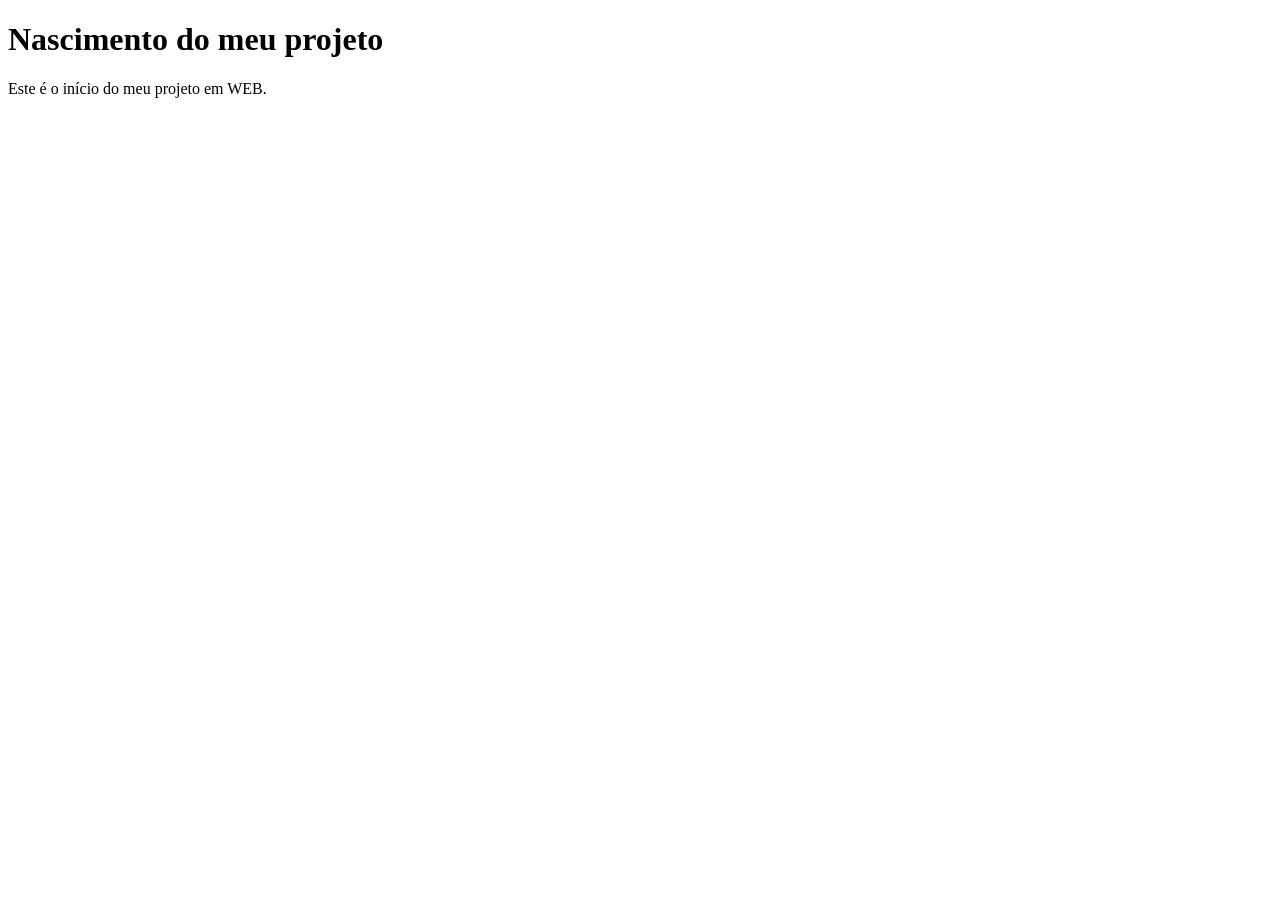
==== infraestructure/pages/index.html @ 52899d15 "ADD: Atividade 03 e alterações no README" ====
<!DOCTYPE html>
<html lang="pt-br">
<head>
    <meta charset="UTF-8">
    <meta name="viewport" content="width=device-width, initial-scale=1.0">
    <title>Nascimento do projeto</title>
    <link rel="icon" type="image/png" href="../assets/images/favicon.png">
</head>
<body>
    <h1>Nascimento do meu projeto</h1>
    
    <p>Este é o início do meu projeto em WEB.</p>
    
</body>
</html>
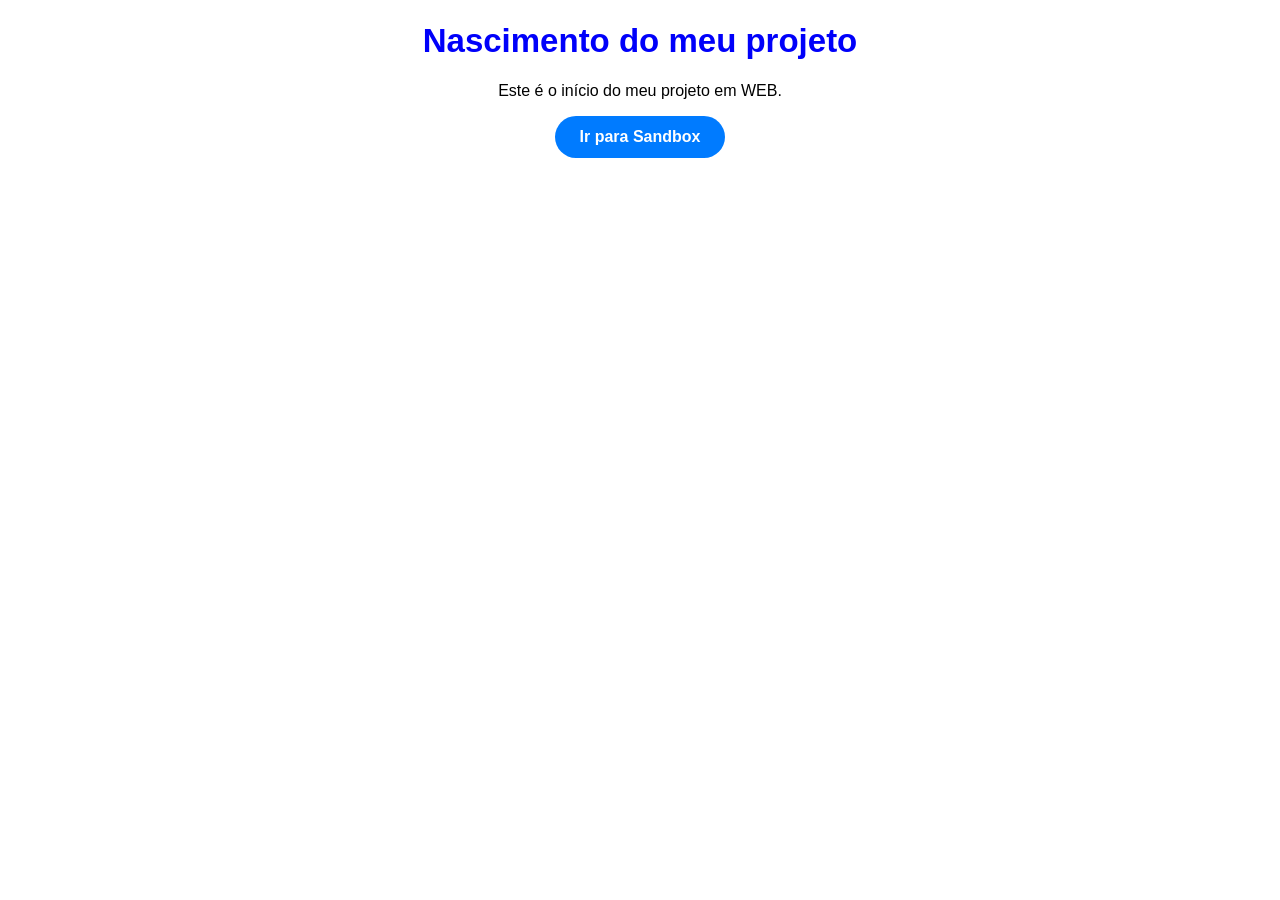
==== commit faf8d80c: "ADD: Atividade 04" ====
--- a/infraestructure/pages/index.html
+++ b/infraestructure/pages/index.html
@@ -3,13 +3,16 @@
 <head>
     <meta charset="UTF-8">
     <meta name="viewport" content="width=device-width, initial-scale=1.0">
-    <title>Nascimento do projeto</title>
+    <title>UltraGás</title>
     <link rel="icon" type="image/png" href="../assets/images/favicon.png">
+    <link rel="stylesheet" href="../assets/css/style.css">
 </head>
 <body>
     <h1>Nascimento do meu projeto</h1>
     
     <p>Este é o início do meu projeto em WEB.</p>
     
+    <a href="sandbox.html" class="btn">Ir para Sandbox</a>
+
 </body>
 </html>
--- a/infraestructure/assets/css/style.css
+++ b/infraestructure/assets/css/style.css
@@ -0,0 +1,46 @@
+body {
+    background-color: #ffffff;
+    font-family: Arial, sans-serif;
+    text-align: center;
+}
+
+h1 {
+    color: rgb(0, 0, 250);
+    font-size: 33px;
+}
+
+h2 {
+    color: #000000;
+}
+
+.btn-voltar {
+    display: inline-block;
+    padding: 10px 20px;
+    background-color: #007BFF;
+    color: rgb(0, 0, 0);
+    text-decoration: none;
+    font-weight: bold;
+    transition: 0.3s;
+    border-radius: 20px;
+}
+
+.btn-voltar:hover {
+    background-color: #0056b3;
+    transform: scale(1.05);
+}
+
+.btn {
+    display: inline-block;
+    padding: 12px 25px;
+    background-color: #007BFF;
+    color: white;
+    text-decoration: none;
+    border-radius: 50px;
+    font-weight: bold;
+    transition: 0.3s;
+}
+
+.btn:hover {
+    background-color: #0056b3;
+    transform: scale(1.05);
+}
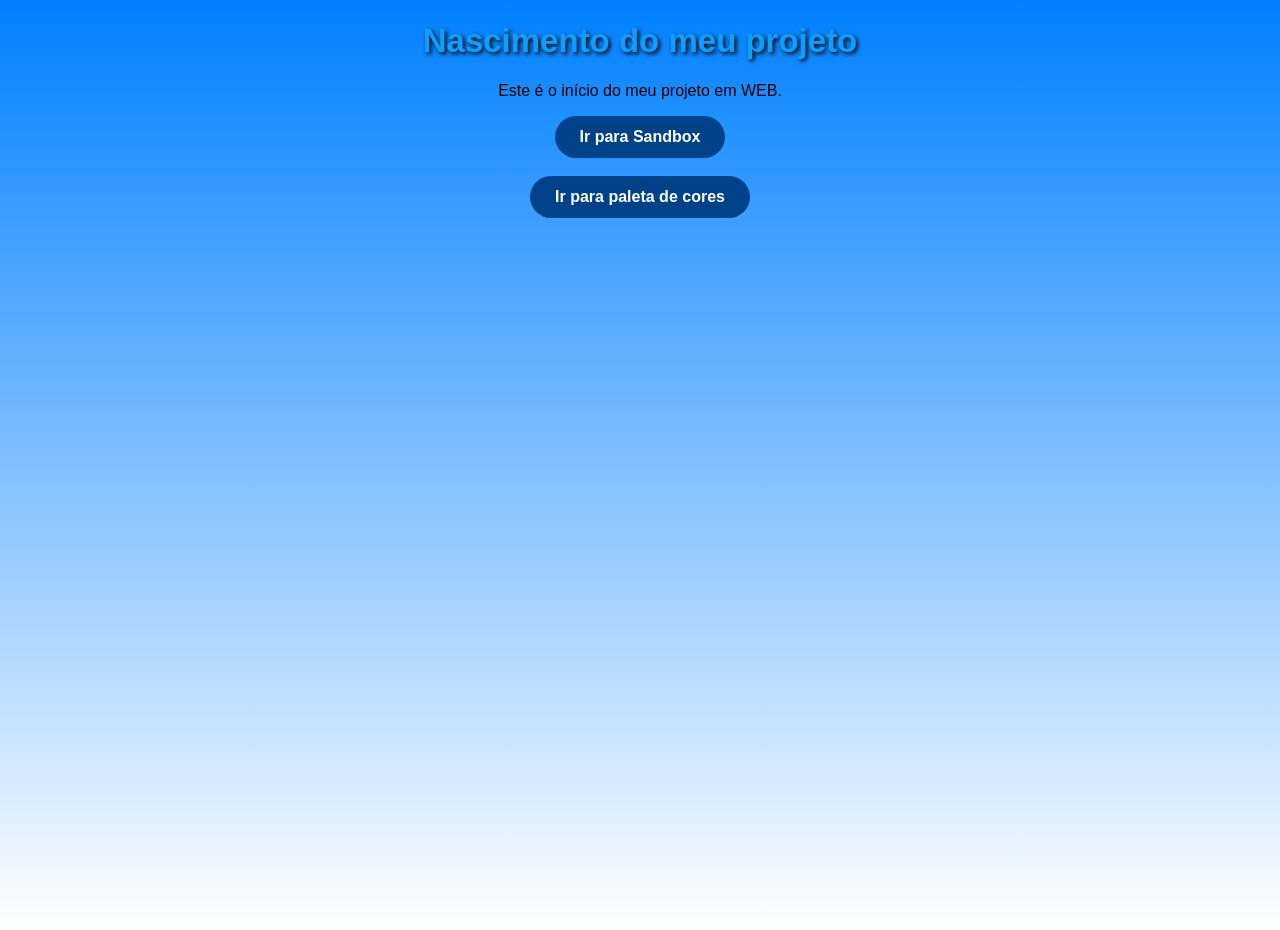
==== commit 77ca1d86: "ADD: Atividade 05" ====
--- a/infraestructure/pages/index.html
+++ b/infraestructure/pages/index.html
@@ -14,5 +14,9 @@
     
     <a href="sandbox.html" class="btn">Ir para Sandbox</a>
 
+    <br><br>
+
+    <a href="paleta.html" class="btn">Ir para paleta de cores</a>
+
 </body>
 </html>
--- a/infraestructure/assets/css/style.css
+++ b/infraestructure/assets/css/style.css
@@ -1,16 +1,18 @@
 body {
-    background-color: #ffffff;
+    background: linear-gradient(to bottom, #0080ff, white);
+    min-height: 100vh;
     font-family: Arial, sans-serif;
     text-align: center;
 }
 
 h1 {
-    color: rgb(0, 0, 250);
+    color: rgb(13, 159, 250);
     font-size: 33px;
+    text-shadow: 2px 2px 4px black;
 }
 
 h2 {
-    color: #000000;
+    color: #003063;
 }
 
 .btn-voltar {
@@ -32,7 +34,7 @@
 .btn {
     display: inline-block;
     padding: 12px 25px;
-    background-color: #007BFF;
+    background-color: #004289;
     color: white;
     text-decoration: none;
     border-radius: 50px;
@@ -43,4 +45,14 @@
 .btn:hover {
     background-color: #0056b3;
     transform: scale(1.05);
+}
+
+.texto-centro {
+    max-width: 600px;   /* limita a largura */
+    margin: 0 auto;     /* centraliza */
+    text-align: center; /* centraliza o texto */
+}
+
+.fonte-diferente {
+    font-family: 'Georgia', serif;
 }
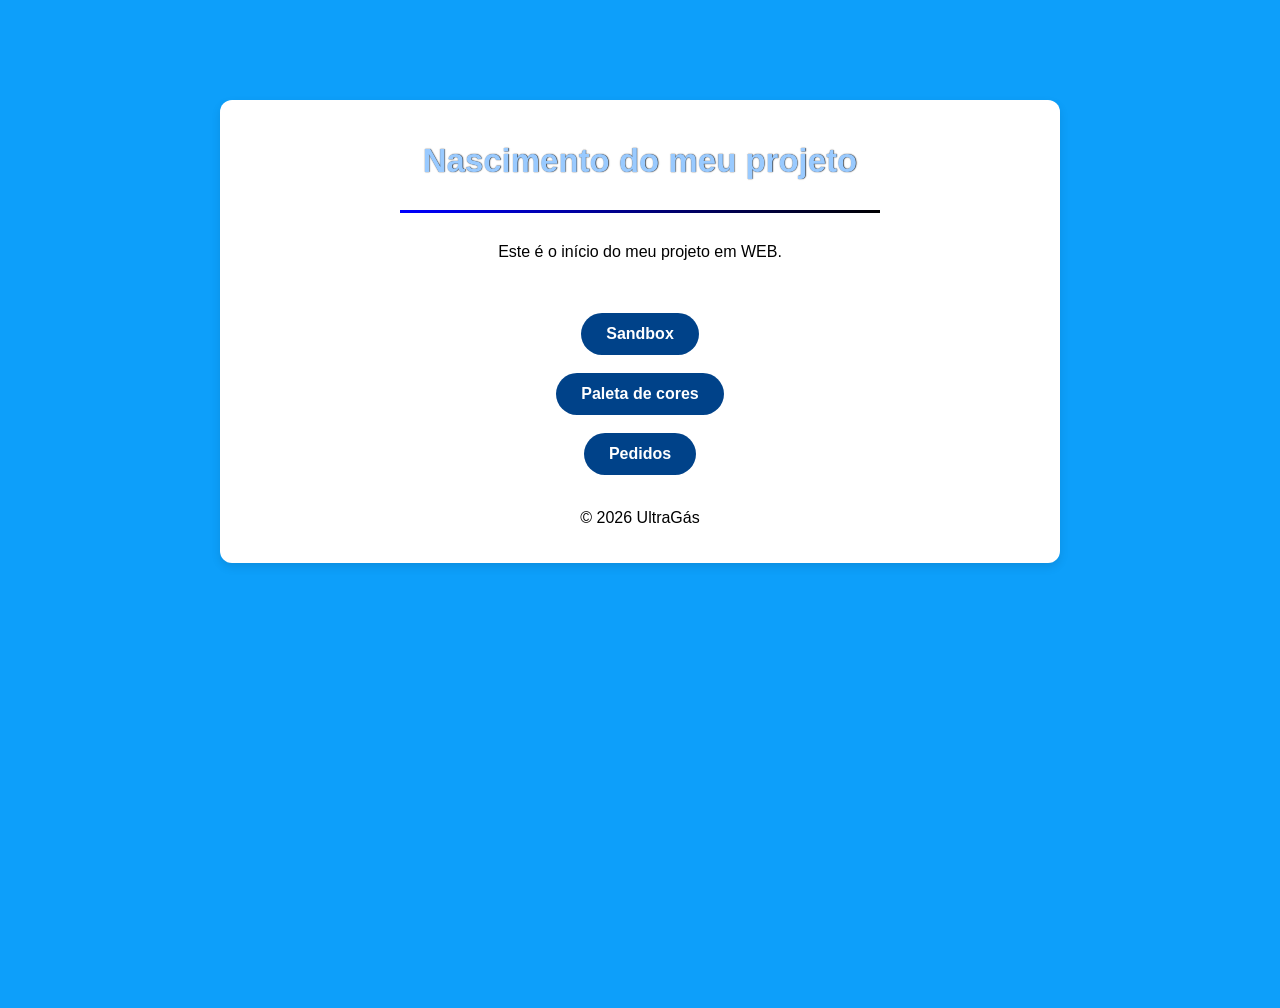
==== commit bff43525: "ADD: Atividade 06" ====
--- a/infraestructure/pages/index.html
+++ b/infraestructure/pages/index.html
@@ -8,15 +8,41 @@
     <link rel="stylesheet" href="../assets/css/style.css">
 </head>
 <body>
-    <h1>Nascimento do meu projeto</h1>
+    <div class="container">
+
+        <header>    
+            <h1>Nascimento do meu projeto</h1>
+
+            <hr>
+        </header>
+
+        <main>
+            <section>
+                <p>Este é o início do meu projeto em WEB.</p>
+                
+                <br><br>
+            </section>
+        </main>
     
-    <p>Este é o início do meu projeto em WEB.</p>
+
+        <nav>
+            <a href="sandbox.html" class="btn">Sandbox</a>
+
+            <br><br>
+
+            <a href="paleta.html" class="btn">Paleta de cores</a>
     
-    <a href="sandbox.html" class="btn">Ir para Sandbox</a>
+            <br><br>
 
-    <br><br>
+            <a href="pedido.html" class="btn">Pedidos</a>
+            <br><br>
+         </nav>
 
-    <a href="paleta.html" class="btn">Ir para paleta de cores</a>
+    
+        <footer>
+            <p>© 2026 UltraGás</p>
+        </footer>
 
+    </div>
 </body>
 </html>
--- a/infraestructure/assets/css/style.css
+++ b/infraestructure/assets/css/style.css
@@ -1,14 +1,16 @@
 body {
-    background: linear-gradient(to bottom, #0080ff, white);
+    background-color: rgb(13, 159, 250);
     min-height: 100vh;
     font-family: Arial, sans-serif;
     text-align: center;
 }
 
 h1 {
-    color: rgb(13, 159, 250);
+    color: #99caff;
     font-size: 33px;
-    text-shadow: 2px 2px 4px black;
+    text-shadow: 0.4px 0px 1.2px black;
+    text-align: center;
+    margin-bottom: 20px;
 }
 
 h2 {
@@ -47,6 +49,22 @@
     transform: scale(1.05);
 }
 
+.btn2 {
+    display: inline-block;
+    padding: 6px 16px;
+    background-color: #0066d3;
+    color: white;
+    text-decoration: none;
+    border-radius: 50px;
+    font-weight: bold;
+    transition: 0.3s;
+}
+
+.btn2:hover {
+    background-color: #0056b3;
+    transform: scale(1.05);
+}
+
 .texto-centro {
     max-width: 600px;   /* limita a largura */
     margin: 0 auto;     /* centraliza */
@@ -55,4 +73,30 @@
 
 .fonte-diferente {
     font-family: 'Georgia', serif;
-}+}
+
+.container {
+    max-width: 800px;
+    margin: 100px auto;
+    background-color: white;
+    padding: 20px;
+    border-radius: 12px;
+    box-shadow: 0px 4px 10px rgba(0, 0, 0, 0.1);
+
+}
+
+hr{
+    width: 60%;
+    margin: 30px auto;
+    border: none;
+    height: 3px;
+    background: linear-gradient(to right, blue, rgb(0, 0, 0));
+}
+
+input[type="text"] {
+    width: 20%;
+    border-radius: 2px;
+    border: 1px solid #ccc;
+    font-size: 16px;
+    transition: 0.3s;
+}
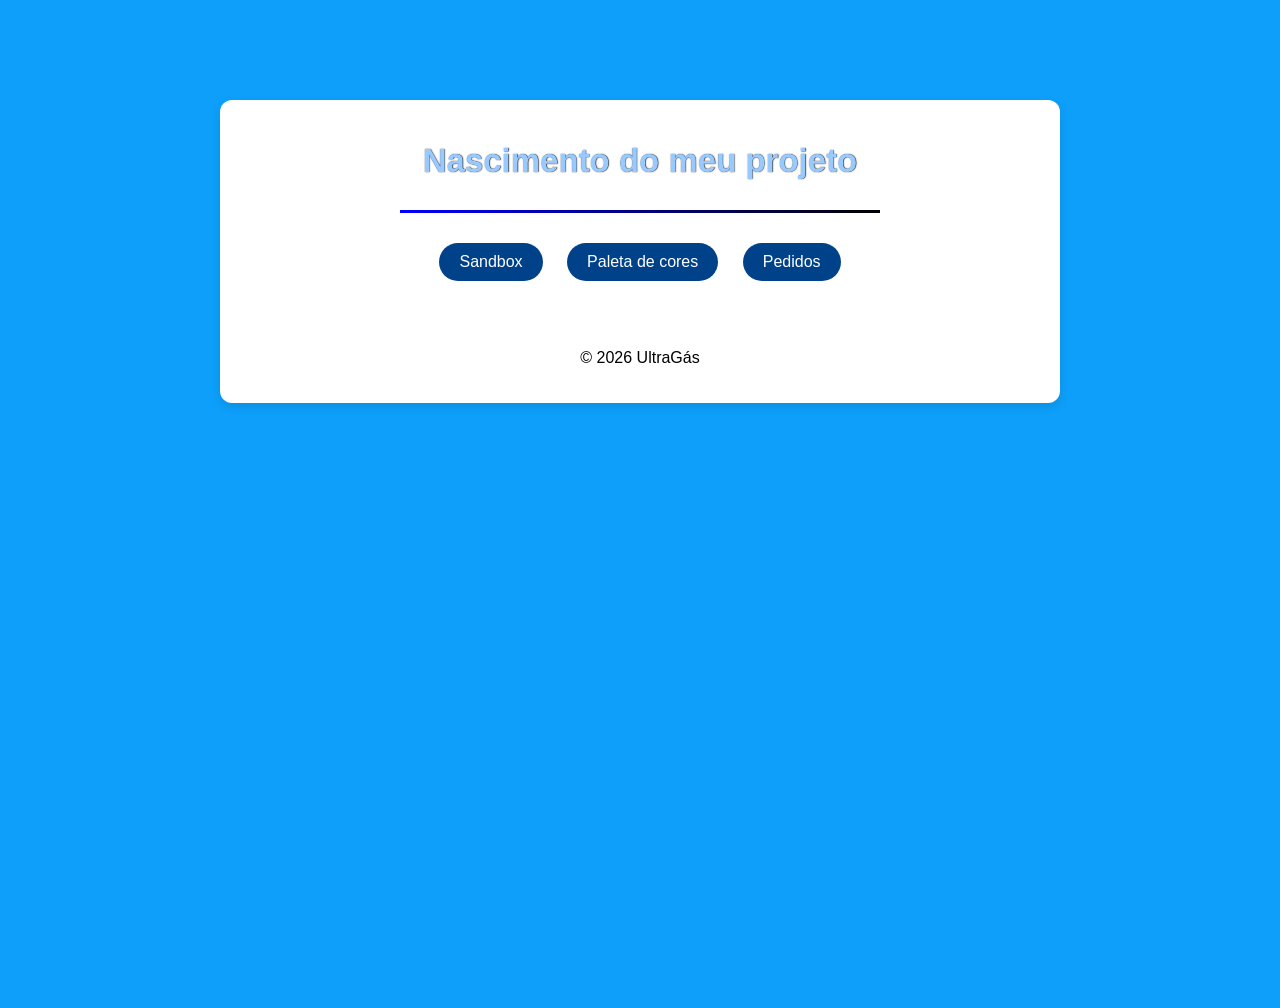
==== commit ff3103ac: "ADD: Atividade 07" ====
--- a/infraestructure/pages/index.html
+++ b/infraestructure/pages/index.html
@@ -10,33 +10,31 @@
 <body>
     <div class="container">
 
+
         <header>    
             <h1>Nascimento do meu projeto</h1>
 
             <hr>
+
+            <nav id="menu">
+                <ul>
+                    <li><a href="sandbox.html">Sandbox</a></li>
+                    <li><a href="paleta.html">Paleta de cores</a></li>
+                    <li><a href="pedido.html">Pedidos</a></li>
+                </ul>
+            </nav>
+
         </header>
 
         <main>
             <section>
-                <p>Este é o início do meu projeto em WEB.</p>
+                
                 
                 <br><br>
             </section>
         </main>
     
 
-        <nav>
-            <a href="sandbox.html" class="btn">Sandbox</a>
-
-            <br><br>
-
-            <a href="paleta.html" class="btn">Paleta de cores</a>
-    
-            <br><br>
-
-            <a href="pedido.html" class="btn">Pedidos</a>
-            <br><br>
-         </nav>
 
     
         <footer>
--- a/infraestructure/assets/css/style.css
+++ b/infraestructure/assets/css/style.css
@@ -100,3 +100,35 @@
     font-size: 16px;
     transition: 0.3s;
 }
+
+#menu ul {
+    list-style: none;
+    padding: 0;
+}
+
+#menu li {
+    display: inline-block;
+    margin: 0 10px;
+}
+
+#menu a {
+    display: inline-block;
+    text-decoration: none;
+    background-color: #004289;
+    color: white;
+    padding: 10px 20px;
+    border-radius: 20px;
+    transition: 0.3s;
+}
+
+#menu a:hover {
+    background-color: #007BFF;
+    transform: scale(1.05);
+}
+
+@media (max-width: 550px) {
+    #menu li {
+        display: block;
+        margin: 10px 0;
+    }
+}
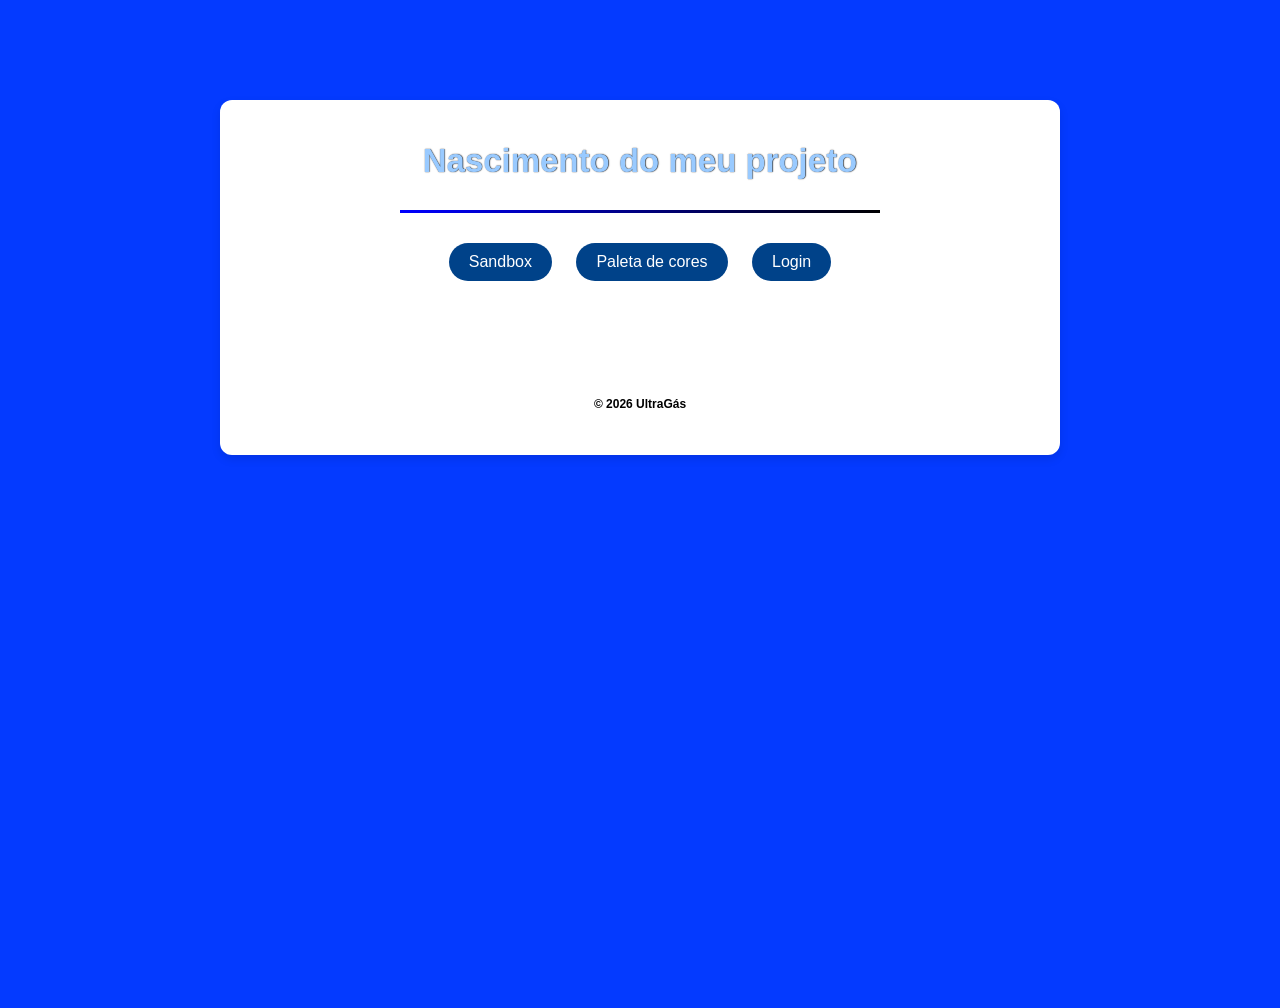
==== commit 9fe980ab: "ADD: Atividade 08" ====
--- a/infraestructure/pages/index.html
+++ b/infraestructure/pages/index.html
@@ -20,7 +20,7 @@
                 <ul>
                     <li><a href="sandbox.html">Sandbox</a></li>
                     <li><a href="paleta.html">Paleta de cores</a></li>
-                    <li><a href="pedido.html">Pedidos</a></li>
+                    <li><a href="login.html">Login</a></li>
                 </ul>
             </nav>
 
--- a/infraestructure/assets/css/style.css
+++ b/infraestructure/assets/css/style.css
@@ -1,5 +1,5 @@
 body {
-    background-color: rgb(13, 159, 250);
+    background-color: rgba(0, 55, 255, 0.986);
     min-height: 100vh;
     font-family: Arial, sans-serif;
     text-align: center;
@@ -15,6 +15,20 @@
 
 h2 {
     color: #003063;
+}
+
+footer {
+    margin-top: 40px;
+    padding: 12px;
+
+    font-family: 'Poppins', sans-serif;
+    font-size: 12px;
+    font-weight: 600;
+
+    color: #000000;
+    text-align: center;
+
+  
 }
 
 .btn-voltar {
@@ -131,4 +145,327 @@
         display: block;
         margin: 10px 0;
     }
+}
+
+
+
+.login-container {
+    display: flex;
+    justify-content: flex-end; 
+    align-items: center;       
+    height: 100vh;
+    padding-right: 0px;       
+}
+
+
+
+
+.login-right {
+    width: auto;
+    display: flex;
+    align-items: center;
+    background: transparent;
+    padding-right: 40px;
+}
+
+
+.login-box {
+    background: white;
+    padding: 30px;
+    border-radius: 12px;
+    width: 300px;
+    box-shadow: 0px 5px 15px rgba(0,0,0,0.2);
+    text-align: center;
+}
+
+
+.login-box input {
+    width: 100%;
+    padding: 10px;
+    margin: 10px 0;
+    border-radius: 8px;
+    border: 1px solid #ccc;
+
+    box-shadow: 0px 6px 8px rgba(0, 0, 0, 0.15);
+
+    outline: none;
+    transition: 0.3s;
+}
+
+
+.login-box button {
+    width: 100%;
+    margin-top: 10px;
+}
+
+.btn3 {
+    display: inline-block;
+    padding: 12px 25px;
+    background-color: #004289;
+    color: white;
+    text-decoration: none;
+    border-radius: 10px;
+    font-weight: bold;
+    transition: 0.3s;
+}
+
+.btn3:hover {
+    background-color: #0056b3;
+    transform: scale(1.05);
+}
+
+
+.login-box a {
+    font-size: 12px;
+    color: #007BFF;
+    display: block;
+    width: 80%;
+    text-align: right;
+     margin-left: 80px; 
+}
+
+
+.senha-box {
+    position: relative; 
+    width: 100%;
+}
+
+.olho {
+    position: absolute;
+    right: 80px;   
+    top: 51%;      
+    transform: translateY(-50%); 
+    font-size: 22px; 
+    cursor: pointer;
+}
+
+.btn4 {
+    display: inline-block;
+    padding: 12px 25px;
+    background-color: #ffffff;
+    color: blue;
+    text-decoration: none;
+    border-radius: 10px;
+    font-weight: bold;
+    transition: 0.3s;
+}
+
+.btn4:hover {
+    background-color: #f0efef;
+    transform: scale(1.05);
+}
+
+.logo {
+    
+    position: absolute;
+    top: 20px;
+    left: 50px;
+    color: white;
+    font-size: 28px;
+}
+
+.logo h1 {
+    font-family: 'Poppins', sans-serif;
+    font-weight: 600;
+    color: white;
+    font-size: 48px;
+    font-weight: bold;
+    margin: 0;
+    letter-spacing: 2px;
+}
+
+.logo p {
+    font-family: 'Poppins', sans-serif;
+    font-weight: 300; 
+    color: white;
+    font-size: 14px;
+    margin: 0;
+    margin-top: -5px;
+    margin-left: 5px;
+    opacity: 0.8;
+}
+
+input:focus:invalid {
+    border: 2px solid red;
+}
+
+input:focus:valid {
+    border: 2px solid green;
+}
+
+
+.tabela {
+    width: 100%;
+    border-collapse: collapse;
+    margin-top: 20px;
+}
+
+.tabela th {
+    background-color: #004289;
+    color: white;
+    padding: 10px;
+}
+
+.tabela td {
+    padding: 10px;
+    border-bottom: 1px solid #ccc;
+}
+
+.tabela tr:hover {
+    background-color: #f5f5f5;
+}
+
+
+.btn-editar {
+    background-color: #007BFF;
+    color: white;
+    border: none;
+    padding: 6px 12px;
+    border-radius: 8px;
+    margin-right: 5px;
+    cursor: pointer;
+}
+
+.btn-excluir {
+    background-color: #dc3545;
+    color: white;
+    border: none;
+    padding: 6px 12px;
+    border-radius: 8px;
+    cursor: pointer;
+}
+
+.btn-editar:hover {
+    background-color: #0056b3;
+}
+
+.btn-excluir:hover {
+    background-color: #a71d2a;
+}
+
+.usuarios {
+    font-family: 'Poppins', sans-serif;
+    font-size: 22px;
+    font-weight: 600;
+    color: #003063;
+}
+
+@media (max-width: 1000px) {
+
+    /* container vira coluna */
+    .login-container {
+        flex-direction: column;
+        justify-content: center;
+        align-items: center;
+        padding: 20px;
+    }
+
+    /* logo centraliza */
+    .logo {
+        
+        text-align: center;
+        margin-bottom: 20px;
+        position: absolute;
+        z-index: 2;
+
+    }
+
+    .logo h1 {
+        font-size: 32px;
+    }
+
+    .logo p {
+        font-size: 12px;
+    }
+
+    /* caixa ocupa melhor a tela */
+    .login-box {
+        width: 100%;
+        max-width: 320px;
+        position: relative;
+        z-index: 2;
+    }
+
+    /* inputs continuam bonitos */
+    .login-box input {
+        width: 100%;
+    }
+
+    /* botão ajustado */
+    .btn3, .btn4 {
+        width: 100%;
+        margin-top: 10px;
+    }
+
+    /* link senha alinhado */
+    .login-box a {
+        margin-left: 0;
+        text-align: right;
+    }
+
+    /* rodapé */
+    footer {
+        font-size: 11px;
+    }
+}
+
+@media (max-width: 600px) {
+
+    /* container menor */
+    .container {
+        width: 90%;
+        margin: 20px auto;
+        padding: 15px;
+    }
+
+    /* título menor */
+    h1 {
+        font-size: 24px;
+    }
+
+    .usuarios {
+        font-size: 18px;
+    }
+
+    /* tabela responsiva */
+    .tabela {
+        display: block;
+        overflow-x: auto; /* permite rolar pro lado */
+        white-space: nowrap;
+    }
+
+    /* células menores */
+    .tabela th,
+    .tabela td {
+        padding: 8px;
+        font-size: 12px;
+    }
+
+    /* botões menores */
+    .btn-editar,
+    .btn-excluir {
+        padding: 5px 8px;
+        font-size: 12px;
+    }
+
+    /* rodapé */
+    footer {
+        font-size: 11px;
+    }
+}
+
+.bg-shape {
+    position: absolute;
+    left: 26%;
+    top: 0;
+
+    width: 500px;
+    height: 70%;
+
+    background: linear-gradient(180deg, #00c6ff, #00ff88);
+
+    border-bottom-left-radius: 250px;
+    border-bottom-right-radius: 250px;
+
+    z-index: 0;
 }
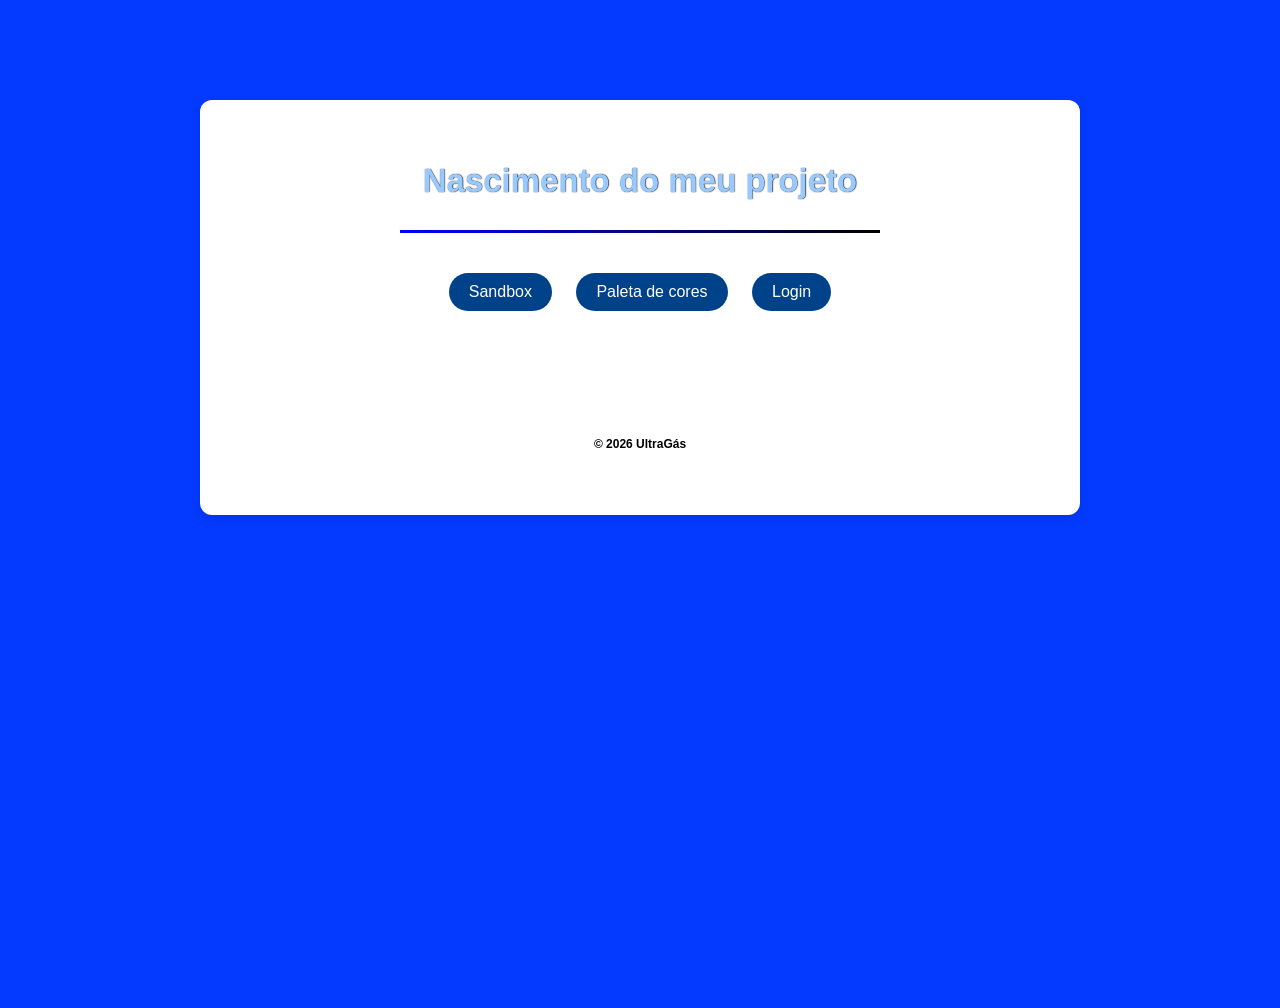
==== commit 1df1ac28: "ADD: Atividade 09" ====
--- a/infraestructure/pages/index.html
+++ b/infraestructure/pages/index.html
@@ -34,8 +34,6 @@
             </section>
         </main>
     
-
-
     
         <footer>
             <p>© 2026 UltraGás</p>
--- a/infraestructure/assets/css/style.css
+++ b/infraestructure/assets/css/style.css
@@ -149,13 +149,7 @@
 
 
 
-.login-container {
-    display: flex;
-    justify-content: flex-end; 
-    align-items: center;       
-    height: 100vh;
-    padding-right: 0px;       
-}
+
 
 
 
@@ -176,6 +170,7 @@
     width: 300px;
     box-shadow: 0px 5px 15px rgba(0,0,0,0.2);
     text-align: center;
+    transition: 0.3s;
 }
 
 
@@ -183,6 +178,313 @@
     width: 100%;
     padding: 10px;
     margin: 10px 0;
+    border-radius: 8px;
+    border: 1px solid #ccc;
+
+    box-shadow: 0px 6px 8px rgba(0, 0, 0, 0.15);
+
+    outline: none;
+    transition: 0.3s;
+}
+
+
+.login-box button {
+    width: 100%;
+    margin-top: 10px;
+}
+
+.btn3 {
+    display: inline-block;
+    padding: 12px 25px;
+    background-color: #004289;
+    color: white;
+    text-decoration: none;
+    border-radius: 10px;
+    font-weight: bold;
+    transition: 0.3s;
+}
+
+.btn3:hover {
+    background-color: #0056b3;
+    transform: scale(1.05);
+}
+
+
+
+.login-box:hover{
+    transform: scale(1.05);
+    transition: 0.3s;
+}
+
+.senha-box {
+    position: relative; 
+    width: 100%;
+}
+
+
+.btn4 {
+    display: inline-block;
+    padding: 12px 25px;
+    background-color: #ffffff;
+    color: blue;
+    text-decoration: none;
+    border-radius: 10px;
+    font-weight: bold;
+    transition: 0.3s;
+}
+
+.btn4:hover {
+    background-color: #f0efef;
+    transform: scale(1.05);
+}
+
+.logo {
+    
+    position: absolute;
+    top: 20px;
+    left: 50px;
+    color: white;
+    font-size: 28px;
+}
+
+.logo h1 {
+    font-family: 'Poppins', sans-serif;
+    font-weight: 600;
+    color: white;
+    font-size: 48px;
+    font-weight: bold;
+    margin: 0;
+    letter-spacing: 2px;
+}
+
+.logo p {
+    font-family: 'Poppins', sans-serif;
+    font-weight: 300; 
+    color: white;
+    font-size: 14px;
+    margin: 0;
+    margin-top: -5px;
+    margin-left: 5px;
+    opacity: 0.8;
+}
+
+input:focus:invalid {
+    border: 2px solid rgb(255, 22, 22);
+}
+
+input:focus:valid {
+    border: 2px solid rgb(0, 255, 0);
+}
+
+
+.tabela {
+    width: 100%;
+    border-collapse: collapse;
+    margin-top: 20px;
+}
+
+.tabela th {
+    background-color: #004289;
+    color: white;
+    padding: 10px;
+}
+
+.tabela td {
+    padding: 10px;
+    border-bottom: 1px solid #ccc;
+}
+
+.tabela tr:hover {
+    background-color: #f5f5f5;
+}
+
+
+.btn-editar {
+    background-color: #007BFF;
+    color: white;
+    border: none;
+    padding: 6px 12px;
+    border-radius: 8px;
+    margin-right: 5px;
+    cursor: pointer;
+}
+
+.btn-excluir {
+    background-color: #dc3545;
+    color: white;
+    border: none;
+    padding: 6px 12px;
+    border-radius: 8px;
+    cursor: pointer;
+}
+
+.btn-editar:hover {
+    background-color: #0056b3;
+}
+
+.btn-excluir:hover {
+    background-color: #a71d2a;
+}
+
+.usuarios {
+    font-family: 'Poppins', sans-serif;
+    font-size: 22px;
+    font-weight: 600;
+    color: #003063;
+}
+
+/* MOBILE FIRST (padrão) = login.html */
+.login-right {
+    width: 100%;
+    display: flex;
+    justify-content: center; /* centraliza a caixa */
+    padding-right: 0;
+}
+
+.login-container {
+    display: flex;
+    flex-direction: column;
+    justify-content: center;
+    align-items: center;
+    height: 100vh;
+}
+
+.login-box {
+    width: 100%;
+    max-width: 320px;
+    padding: 25px 30px;
+}
+
+.login-box input {
+    width: 100%;
+    padding: 10px;
+    margin: 10px -8px;
+    border-radius: 8px;
+    border: 1px solid #ccc;
+
+    box-shadow: 0px 6px 8px rgba(0, 0, 0, 0.15);
+
+    outline: none;
+    transition: 0.3s;
+}
+
+.login-box a {
+    font-size: 12px;
+    color: #007BFF;
+    display: block;
+    text-align: center;
+}
+
+.login-box a {
+    margin-left: 0;
+    text-align: right;
+}
+
+.logo {
+    position: static;
+    text-align: center;
+    margin-bottom: 70px;
+}
+
+.logo h1 {
+    font-size: 32px;
+}
+
+.logo p {
+    font-size: 12px;
+}
+
+
+
+.btn3, .btn4 {
+    width: 100%;
+}
+
+@media (min-width: 600px) {
+
+    /* login.html */
+    .login-container {
+        padding: 40px;
+    }
+
+    .login-box {
+        max-width: 400px; /* aumenta a caixa */
+        padding: 35px;
+        margin-bottom: 80px;
+    }
+
+    .logo {
+        position: static;
+        text-align: center;
+        margin-bottom: 85px;
+    }
+
+    .logo h1 {
+        font-size: 40px;
+    }
+
+    .logo p {
+        font-size: 14px;
+    }
+
+    /* index.html */
+     .container {
+        width: 80%;
+        padding: 25px;
+    }
+
+    h1 {
+        font-size: 28px;
+    }
+
+    #menu li {
+        display: inline-block; /* volta lado a lado */
+        margin: 10px;
+    }
+
+    
+
+}
+
+@media (min-width: 1025px) {
+
+/* login.html */
+.login-container {
+    flex-direction: row; 
+    display: flex;
+    justify-content: flex-end; 
+    align-items: center;       
+    height: 100vh;
+    padding-right: 0px;       
+}
+
+
+
+
+.login-right {
+    width: auto;
+    display: flex;
+    align-items: center;
+    background: transparent;
+    padding-right: 80px;
+}
+
+
+.login-box {
+    background: white;
+    padding: 30px;
+    border-radius: 12px;
+    width: 300px;
+    box-shadow: 0px 5px 15px rgba(0,0,0,0.2);
+    text-align: center;
+    transition: 0.3s;
+}
+
+
+.login-box input {
+    width: 100%;
+    padding: 10px;
+    margin: 10px -8px;
     border-radius: 8px;
     border: 1px solid #ccc;
 
@@ -224,19 +526,14 @@
      margin-left: 80px; 
 }
 
+.login-box:hover{
+    transform: scale(1.05);
+    transition: 0.3s;
+}
 
 .senha-box {
     position: relative; 
     width: 100%;
-}
-
-.olho {
-    position: absolute;
-    right: 80px;   
-    top: 51%;      
-    transform: translateY(-50%); 
-    font-size: 22px; 
-    cursor: pointer;
 }
 
 .btn4 {
@@ -286,127 +583,40 @@
 }
 
 input:focus:invalid {
-    border: 2px solid red;
+    border: 2px solid rgb(255, 22, 22);
 }
 
 input:focus:valid {
-    border: 2px solid green;
-}
-
-
-.tabela {
-    width: 100%;
-    border-collapse: collapse;
-    margin-top: 20px;
-}
-
-.tabela th {
-    background-color: #004289;
-    color: white;
-    padding: 10px;
-}
-
-.tabela td {
-    padding: 10px;
-    border-bottom: 1px solid #ccc;
-}
-
-.tabela tr:hover {
-    background-color: #f5f5f5;
-}
-
-
-.btn-editar {
-    background-color: #007BFF;
-    color: white;
-    border: none;
-    padding: 6px 12px;
-    border-radius: 8px;
-    margin-right: 5px;
-    cursor: pointer;
-}
-
-.btn-excluir {
-    background-color: #dc3545;
-    color: white;
-    border: none;
-    padding: 6px 12px;
-    border-radius: 8px;
-    cursor: pointer;
-}
-
-.btn-editar:hover {
-    background-color: #0056b3;
-}
-
-.btn-excluir:hover {
-    background-color: #a71d2a;
-}
-
-.usuarios {
-    font-family: 'Poppins', sans-serif;
-    font-size: 22px;
-    font-weight: 600;
-    color: #003063;
-}
-
-@media (max-width: 1000px) {
-
-    /* container vira coluna */
-    .login-container {
-        flex-direction: column;
-        justify-content: center;
-        align-items: center;
-        padding: 20px;
-    }
-
-    /* logo centraliza */
-    .logo {
-        
-        text-align: center;
-        margin-bottom: 20px;
-        position: absolute;
-        z-index: 2;
-
-    }
-
-    .logo h1 {
-        font-size: 32px;
-    }
-
-    .logo p {
-        font-size: 12px;
-    }
-
-    /* caixa ocupa melhor a tela */
-    .login-box {
-        width: 100%;
-        max-width: 320px;
-        position: relative;
-        z-index: 2;
-    }
-
-    /* inputs continuam bonitos */
-    .login-box input {
-        width: 100%;
-    }
-
-    /* botão ajustado */
-    .btn3, .btn4 {
-        width: 100%;
-        margin-top: 10px;
-    }
-
-    /* link senha alinhado */
-    .login-box a {
-        margin-left: 0;
-        text-align: right;
-    }
-
-    /* rodapé */
-    footer {
-        font-size: 11px;
-    }
+    border: 2px solid rgb(0, 255, 0);
+}
+
+.bg-shape {
+    position: absolute;
+    left: 26%;
+    top: 0;
+
+    width: 500px;
+    height: 70%;
+
+    background: linear-gradient(180deg, #00c6ff, #00ff88);
+
+    border-bottom-left-radius: 250px;
+    border-bottom-right-radius: 250px;
+
+    z-index: 0;
+}
+
+/* index.html */
+ .container {
+    max-width: 800px;
+    margin: 100px auto;
+    padding: 40px;
+}
+
+h1 {
+    font-size: 33px;
+}
+
 }
 
 @media (max-width: 600px) {
@@ -454,18 +664,3 @@
     }
 }
 
-.bg-shape {
-    position: absolute;
-    left: 26%;
-    top: 0;
-
-    width: 500px;
-    height: 70%;
-
-    background: linear-gradient(180deg, #00c6ff, #00ff88);
-
-    border-bottom-left-radius: 250px;
-    border-bottom-right-radius: 250px;
-
-    z-index: 0;
-}
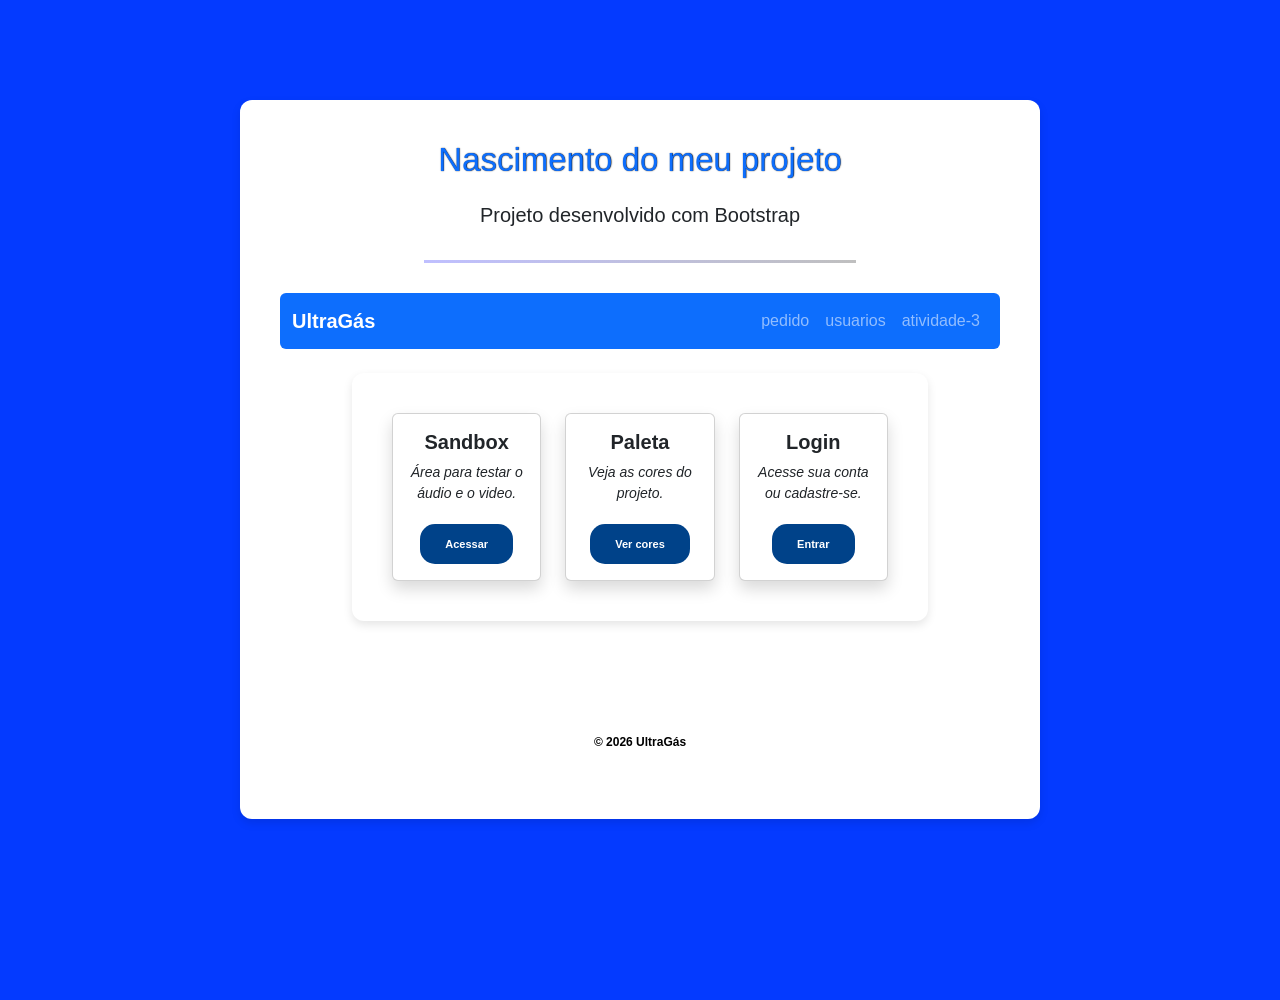
==== commit f943cc31: "ADD: Atividade 10" ====
--- a/infraestructure/pages/index.html
+++ b/infraestructure/pages/index.html
@@ -5,6 +5,7 @@
     <meta name="viewport" content="width=device-width, initial-scale=1.0">
     <title>UltraGás</title>
     <link rel="icon" type="image/png" href="../assets/images/favicon.png">
+    <link href="https://cdn.jsdelivr.net/npm/bootstrap@5.3.0/dist/css/bootstrap.min.css" rel="stylesheet">
     <link rel="stylesheet" href="../assets/css/style.css">
 </head>
 <body>
@@ -12,26 +13,76 @@
 
 
         <header>    
-            <h1>Nascimento do meu projeto</h1>
+            <h1 class="text-center text-primary">Nascimento do meu projeto</h1>
+            <p class="lead text-center">Projeto desenvolvido com Bootstrap</p>
 
             <hr>
 
-            <nav id="menu">
-                <ul>
-                    <li><a href="sandbox.html">Sandbox</a></li>
-                    <li><a href="paleta.html">Paleta de cores</a></li>
-                    <li><a href="login.html">Login</a></li>
-                </ul>
-            </nav>
+            <nav class="navbar navbar-expand-lg navbar-dark bg-primary rounded">
+  <div class="container-fluid">
+    <a class="navbar-brand fw-bold" href="#">UltraGás</a>
+
+    <button class="navbar-toggler" type="button" data-bs-toggle="collapse" data-bs-target="#menuBootstrap">
+      <span class="navbar-toggler-icon"></span>
+    </button>
+
+    <div class="collapse navbar-collapse" id="menuBootstrap">
+      <ul class="navbar-nav ms-auto">
+        <li class="nav-item">
+          <a class="nav-link" href="pedido.html">pedido</a>
+        </li>
+        <li class="nav-item">
+          <a class="nav-link" href="admin.html">usuarios</a>
+        </li>
+        <li class="nav-item">
+          <a class="nav-link" href="atividade-3.html">atividade-3</a>
+        </li>
+      </ul>
+    </div>
+  </div>
+</nav>
 
         </header>
 
         <main>
-            <section>
-                
-                
-                <br><br>
-            </section>
+            <section class="container mt-4">
+  <div class="row">
+
+    <!-- SANDBOX -->
+    <div class="col-md-4">
+      <div class="card shadow text-center h-100">
+        <div class="card-body">
+          <h5 class="card-title fw-bold">Sandbox</h5>
+          <p class="card-text fst-italic small">Área para testar o áudio e o video.</p>
+          <a href="sandbox.html" class="btnindex btn-primary mt-1">Acessar</a>
+        </div>
+      </div>
+    </div>
+
+    <!-- PALETA -->
+    <div class="col-md-4">
+      <div class="card shadow text-center h-100">
+        <div class="card-body">
+          <h5 class="card-title fw-bold">Paleta</h5>
+          <p class="card-text fst-italic small">Veja as cores do projeto.</p>
+          <a href="paleta.html" class="btnindex btn-success mt-1">Ver cores</a>
+        </div>
+      </div>
+    </div>
+
+    <!-- LOGIN -->
+    <div class="col-md-4">
+      <div class="card shadow text-center h-100">
+        <div class="card-body">
+          <h5 class="card-title fw-bold">Login</h5>
+          <p class="card-text fst-italic small">Acesse sua conta ou cadastre-se.</p>
+          <a href="login.html" class="btnindex btn-danger mt-1">Entrar</a>
+        </div>
+      </div>
+    </div>
+
+  </div>
+</section>
         </main>
     
     
@@ -40,5 +91,6 @@
         </footer>
 
     </div>
+    <script src="https://cdn.jsdelivr.net/npm/bootstrap@5.3.0/dist/js/bootstrap.bundle.min.js"></script>
 </body>
 </html>
--- a/infraestructure/assets/css/style.css
+++ b/infraestructure/assets/css/style.css
@@ -664,3 +664,28 @@
     }
 }
 
+
+.btnindex {
+    display: inline-block;
+    padding: 12px 25px;
+    background-color: #004289;
+    color: white;
+    font-size: 11px;
+    text-decoration: none;
+    border-radius: 15px;
+    font-weight: bold;
+    transition: 0.3s;
+}
+
+.btnindex:hover {
+    background-color: #0056b3;
+    transform: scale(1.05);
+}
+
+.card {
+    transition: 0.3s;
+}
+
+.card:hover {
+    transform: translateY(-5px);
+}
